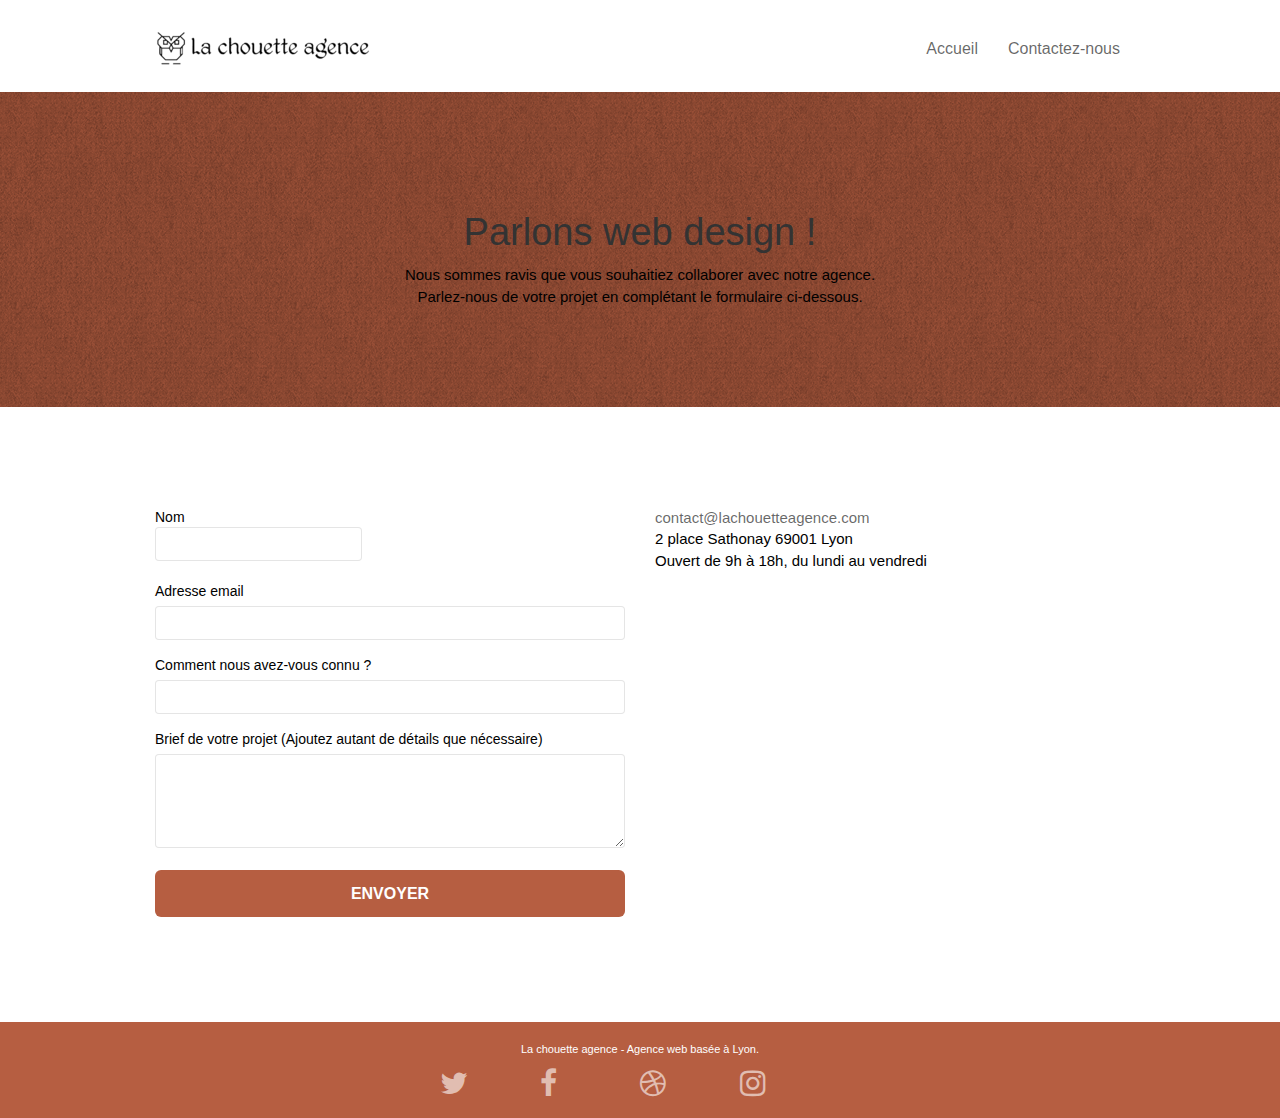
==== contact.html @ f966ffcc "Test accessibilité" ====
﻿<!doctype html>
<html lang="fr-fr">
<head>
	<meta charset="utf-8">
	<meta name="description" content="Vous souhaitez collaborer avec notre agence, parlez-nous de votre projet en complétant le formulaire ci-dessous ou envoyez-nous un mail">
	<meta name="viewport" content="width=device-width, initial-scale=1.0, viewport-fit=cover">
	<link rel="shortcut icon" type="image/png" href="favicon.jpg">
	<meta name="robots" content="index,follow">

	<link rel="stylesheet" type="text/css" href="./css/bootstrap.css">
	<link rel="stylesheet" type="text/css" href="style.css">
	<link rel="stylesheet" type="text/css" href="./css/font-awesome.css">
	<link rel="stylesheet" type="text/css" href="./css/et-line.css">

	<script src="./js/jquery-2.1.0.js" defer></script>
	<script src="./js/bootstrap.js" defer></script>
	<script src="./js/blocs.js" defer></script>
	<script src="./js/jqBootstrapValidation.js" defer></script>
	<script src="./js/formHandler.js" defer></script>

	<title>Contactez-nous</title>


	<!-- Analytics -->
	<!-- Analytics END -->

</head>
<body>
	<noscript>Votre navigateur ne supporte pas JavaScript</noscript>
<!-- Principal conteneur -->
<div class="page-container">
    
<!-- bloc-0 -->
	<div class="bloc bgc-white l-bloc " id="bloc-0">
		<div class="container bloc-sm">
			<nav class="navbar row">
				<div class="navbar-header">
					<a class="navbar-brand" href="index.html"><img src="img/la-chouette-agence.png" alt="Logo de le la chouette agence" /></a>
					<button id="nav-toggle" type="button" class="ui-navbar-toggle navbar-toggle" data-toggle="collapse" data-target=".navbar-1">
						<span class="sr-only">Toggle navigation</span><span class="icon-bar"></span><span class="icon-bar"></span><span class="icon-bar"></span>
					</button>
				</div>
				<div class="collapse navbar-collapse navbar-1 special-dropdown-nav">
					<ul class="site-navigation nav navbar-nav">
						<li>
							<a href="index.html">Accueil</a>
						</li>
						<li>
							<a href="contact.html">Contactez-nous</a>
						</li>
					</ul>
				</div>
			</nav>
		</div>
	</div>
<!-- bloc-0 END -->

<!-- bloc-6 -->
<div class="bloc bg-dots-bg bg-repeat bgc-atomic-tangerine d-bloc bloc-bg-texture texture-paper" id="bloc-6">
	<div class="container bloc-lg">
		<div class="row">
			<div class="col-sm-12">
				<h1 class="text-center hero-bloc-text">
					Parlons web design !
				</h1>
				<p class="text-center mg-lg tight-width-whitespace auteur-citation">
					Nous sommes ravis que vous souhaitiez collaborer avec notre agence.<br>
					Parlez-nous de votre projet en complétant le formulaire ci-dessous.
				</p>
			</div>
		</div>
	</div>
</div>
<!-- bloc-6 END -->

<!-- bloc-7 -->
<div class="bloc bgc-white l-bloc" id="bloc-7">
	<div class="container bloc-lg">
		<div class="row">
			<div class="col-sm-6">
				<form id="form_1" novalidate success-msg="Votre message a été envoyé." fail-msg="Il semble que notre serveur de messagerie ne répond pas, désolé pour le dérangement!">
					<div class="form-group">
						<label>Nom<input id="name" class="form-control" required />
						</label>
						
					</div>
					<div class="form-group">
						<label>
							Adresse email
						</label>
						<input id="email" class="form-control" type="email" required />
					</div>
					<div class="form-group">
						<label>
							Comment nous avez-vous connu ?
						</label>
						<input class="form-control" type="text" required id="input_504" />
					</div>
					<div class="form-group">
						<label>
							Brief de votre projet (Ajoutez autant de détails que nécessaire)<br>
						</label><textarea id="message" class="form-control" rows="4" cols="50" required></textarea>
					</div> 
					<button class="bloc-button btn btn-lg btn-block cta-hero btn-atomic-tangerine" type="submit">
						Envoyer
					</button>
				</form>
			</div>
			<div class="col-sm-6">
				<p class="auteur-citation">
					<a href="mailto:contact@lachouette.com">contact@lachouetteagence.com</a><br>2 place Sathonay 69001 Lyon<br>Ouvert de 9h à 18h, du lundi au vendredi<br>
				</p>
			</div>
		</div>
	</div>
</div>
<!-- bloc-7 END -->

<!-- ScrollToTop Button -->
<a class="bloc-button btn btn-d scrollToTop" onclick="scrollToTarget('1')"><span class="fa fa-chevron-up"></span></a>
<!-- ScrollToTop Button END-->


<!-- Footer - bloc-8 -->
<div class="bloc bgc-atomic-tangerine d-bloc" id="bloc-8">
	<div class="container bloc-sm">
		<div class="row">
			<div class="col-sm-12">
				<p class="text-center white">
					La chouette agence - Agence web basée à Lyon.<br>
				</p>
				<div class="row row-no-gutters social">
					<div class="col-sm-3">
						<div class="text-center">
							<a class="social" href="index.html" aria-label="Twitter"><span class="fa fa-twitter icon-md"></span></a>
						</div>
					</div>
					<div class="col-sm-3">
						<div class="text-center">
							<a class="social" href="index.html" aria-label="Facebook"><span class="fa fa-facebook icon-md"></span></a>
						</div>
					</div>
					<div class="col-sm-3">
						<div class="text-center">
							<a class="social" href="index.html" aria-label="Dribbble"><span class="fa fa-dribbble icon-md"></span></a>
						</div>
					</div>
					<div class="col-sm-3">
						<div class="text-center">
							<a class="social" href="index.html" aria-label="Instagram"><span class="fa fa-instagram icon-md"></span></a>
						</div>
					</div>
				</div>
			</div>
		</div>
	</div>
</div>
<!-- Footer - bloc-8 END -->

</div>
<!-- Principal conteneur END -->
    

</body>
</html>
---- style.css ----
body {
    margin: 0;
    padding: 0;
    background: #fff;
    overflow-x: hidden;
    -webkit-font-smoothing: antialiased;
    -moz-osx-font-smoothing: grayscale
}

.citation {
    font-size:20px;
    font-style:italic;
}
.auteur-citation{
    font-size:15px;
}

a,
button {
    transition: all .3s ease-in-out;
    outline: 0
}

a:hover {
    text-decoration: none;
    cursor: pointer
}

#page-loading-blocs-notifaction {
    position: fixed;
    top: 0;
    bottom: 0;
    width: 100%;
    z-index: 100000;
    background: #fff url(img/pageload-spinner.gif) no-repeat center center
}

.bloc {
    width: 100%;
    clear: both;
    background: 50% 50% no-repeat;
    padding: 0 50px;
    -webkit-background-size: cover;
    -moz-background-size: cover;
    -o-background-size: cover;
    background-size: cover;
    position: relative
}

.bloc .container {
    padding-left: 0;
    padding-right: 0
}

.bloc-lg {
    padding: 100px 50px
}

.bloc-md {
    padding: 50px
}

.bloc-sm {
    padding: 20px 50px
}

.bg-b-edge,
.bg-br-edge,
.bg-center,
.bg-l-edge,
.bg-r-edge,
.bg-repeat,
.bg-t-edge,
.bg-tr-edge {
    -webkit-background-size: auto;
    -moz-background-size: auto;
    -o-background-size: auto;
    background-size: auto
}

.bg-repeat {
    background: repeat
}

.bg-t-edge {
    background: top no-repeat
}

.bloc-bg-texture::before {
    content: "";
    background-size: 2px 2px;
    position: absolute;
    top: 0;
    bottom: 0;
    left: 0;
    right: 0
}

.texture-paper::before {
    background: url(img/texture-paper.png);
    background-size: 280px 280px
}

.b-parallax {
    background-attachment: fixed
}

.d-bloc {
    color: rgb(255, 255, 255)
}

.d-bloc button:hover {
    color: rgba(255, 255, 255, .9)
}

.d-bloc .icon-round {
    border-color: rgba(255, 255, 255, .9)
}

.d-bloc .a-btn,
.d-bloc .navbar a,
.d-bloc .navbar-brand,
.d-bloc a .icon-lg,
.d-bloc a .icon-md,
.d-bloc a .icon-sm,
.d-bloc h1 a,
.d-bloc h2 a,
.d-bloc h3 a,
.d-bloc h4 a,
.d-bloc h5 a,
.d-bloc h6 a,
.d-bloc p a {
    color: rgba(255, 255, 255, .6)
}

.d-bloc .a-btn:hover,
.d-bloc .navbar a:hover,
.d-bloc .navbar-brand:hover,
.d-bloc a:hover .icon-lg,
.d-bloc a:hover .icon-md,
.d-bloc a:hover .icon-sm,
.d-bloc h1 a:hover,
.d-bloc h2 a:hover,
.d-bloc h3 a:hover,
.d-bloc h4 a:hover,
.d-bloc h5 a:hover,
.d-bloc h6 a:hover,
.d-bloc p a:hover {
    color: rgba(255, 255, 255, 1)
}

.d-bloc .navbar-toggle .icon-bar {
    background: rgba(255, 255, 255, 1)
}

.d-bloc .panel {
    color: rgba(0, 0, 0, .5)
}

.d-bloc .panel button:hover {
    color: rgba(0, 0, 0, .7)
}

.d-bloc .panel icon {
    border-color: rgba(0, 0, 0, .7)
}

.d-bloc .panel .a-btn {
    color: rgba(0, 0, 0, .6)
}

.d-bloc .panel .a-btn:hover {
    color: rgba(0, 0, 0, 1)
}

.d-bloc .panel,
.l-bloc {
    color: rgba(0, 0, 0, .5)
}

.d-bloc .panel button:hover,
.l-bloc button:hover {
    color: rgba(0, 0, 0, .7)
}

.l-bloc .icon-round {
    border-color: rgba(0, 0, 0, .7)
}

.d-bloc .panel .a-btn,
.l-bloc .a-btn,
.l-bloc .navbar a,
.l-bloc .navbar-brand,
.l-bloc a .icon-lg,
.l-bloc a .icon-md,
.l-bloc a .icon-sm,
.l-bloc h1 a,
.l-bloc h2 a,
.l-bloc h3 a,
.l-bloc h4 a,
.l-bloc h5 a,
.l-bloc h6 a,
.l-bloc p a {
    color: rgba(0, 0, 0, .6)
}

.d-bloc .panel .a-btn:hover,
.l-bloc .a-btn:hover,
.l-bloc .navbar a:hover,
.l-bloc .navbar-brand:hover,
.l-bloc a:hover .icon-lg,
.l-bloc a:hover .icon-md,
.l-bloc a:hover .icon-sm,
.l-bloc h1 a:hover,
.l-bloc h2 a:hover,
.l-bloc h3 a:hover,
.l-bloc h4 a:hover,
.l-bloc h5 a:hover,
.l-bloc h6 a:hover,
.l-bloc p a:hover {
    color: rgba(0, 0, 0, 1)
}

.l-bloc .navbar-toggle .icon-bar {
    color: rgba(0, 0, 0, .6)
}

.voffset {
    margin-top: 30px
}

.voffset-lg {
    margin-top: 80px
}

.row-no-gutters {
    margin-right: 0;
    margin-left: 0
}

.row.row-no-gutters>[class*=" col-"],
.row.row-no-gutters>[class^=col-] {
    padding-right: 0;
    padding-left: 0
}

#bloc-1-hero h1 {
    font-size: 32px
}

.navbar {
    margin-bottom: 0;
    z-index: 1
}

.navbar-brand {
    height: auto;
    padding: 3px 15px;
    font-size: 25px;
    font-weight: 600;
    line-height: 44px
}

.navbar-brand img {
    max-height: 200px;
    margin: 0 5px 0 0;
    display: inline
}

.navbar-brand img[src$=svg] {
    min-width: 100px
}

.nav-center .navbar-brand img {
    margin: 0
}

.navbar .nav {
    padding-top: 2px;
    margin-right: -16px;
    float: right;
    z-index: 1
}

.nav>li {
    float: left;
    margin-top: 4px;
    font-size: 16px
}

.navbar-nav .open .dropdown-menu>li>a {
    text-align: inherit
}

.nav>li a:focus,
.nav>li a:hover {
    background: 0 0
}

.navbar-toggle {
    margin: 10px 10px 0 0;
    border: 0
}

.navbar-toggle:hover {
    background: 0 0
}

.navbar-toggle .icon-bar {
    background-color: rgba(0, 0, 0, .5);
    width: 26px
}

.nav-invert .navbar .nav {
    float: left
}

.nav-invert .navbar-brand,
.nav-invert .navbar-header {
    float: right;
    position: relative;
    z-index: 2
}

@media (min-width:768px) {
    .site-navigation {
        position: absolute;
        top: 50%;
        right: 20px;
        transform: translate(0, -50%);
        -webkit-transform: translateY(-50%)
    }
    .nav>li .dropdown-menu a,
    .nav>li .dropdown-menu a:hover {
        color: #484848
    }
    .nav-invert .site-navigation {
        left: 0;
        right: 0
    }
    .nav-center {
        text-align: center
    }
    .nav-center .navbar-header {
        width: 100%
    }
    .nav-center .nav>li,
    .nav-center .navbar-brand,
    .nav-center .navbar-header {
        float: none;
        display: inline-block
    }
    .nav-center .site-navigation {
        position: relative;
        width: 100%;
        right: 0;
        margin-right: 0;
        margin-top: 20px
    }
}

.nav>li>.dropdown a {
    background: 0 0;
    display: block;
    padding: 14px 15px
}

.dropdown-menu .dropdown-menu {
    top: -8px;
    left: 100%
}

.dropdown-menu .dropmenu-flow-right {
    top: 100%;
    left: 0;
    margin-left: -1px;
    border-top-left-radius: 0;
    border-top-right-radius: 0
}

.dropdown-menu .dropdown span {
    border: 4px solid #000;
    border-top-color: transparent;
    border-right-color: transparent;
    border-bottom-color: transparent;
    margin: 6px -5px 0 0;
    float: right
}

.mg-md {
    margin-top: 10px;
    margin-bottom: 20px
}

.mg-lg {
    margin-top: 10px;
    margin-bottom: 40px
}

.btn {
    margin: 0 5px 5px 0
}

.btn-d,
.btn-d:focus,
.btn-d:hover {
    color: #fff;
    background: rgba(0, 0, 0, .3)
}

button {
    outline: 0
}

.btn-rd {
    border-radius: 40px
}

.btn-clean {
    border: 1px solid rgba(0, 0, 0, .08);
    border-bottom-color: rgba(0, 0, 0, .1);
    text-shadow: 0 1px 0 rgba(0, 0, 1, .1);
    box-shadow: 0 1px 3px rgba(0, 0, 1, .25), inset 0 1px 0 0 rgba(255, 255, 255, .15)
}

.icon-md {
    font-size: 30px!important
}

.icon-lg {
    font-size: 60px
}

.sm-shadow {
    text-shadow: 0 1px 2px rgba(0, 0, 0, .3)
}

.panel-rd {
    border-radius: 30px
}

.panel-rd .panel-footer {
    border-radius: 0 0 29px 29px
}

.form-control {
    border-color: rgba(0, 0, 0, .1);
    box-shadow: none
}

.scrollToTop {
    width: 40px;
    height: 40px;
    position: fixed;
    bottom: 20px;
    right: 20px;
    opacity: 0;
    z-index: 500;
    transition: all .3s ease-in-out
}

.scrollToTop span {
    margin-top: 6px
}

.showScrollTop {
    font-size: 14px;
    opacity: 1
}

a[data-lightbox] {
    position: relative;
    display: block;
    text-align: center
}

a[data-lightbox]:hover::before {
    content: "+";
    font-family: HelveticaNeue-Light, "Helvetica Neue Light", "Helvetica Neue", Helvetica, Arial;
    font-size: 32px;
    width: 50px;
    height: 50px;
    margin-left: -25px;
    border-radius: 50%;
    background: rgba(0, 0, 0, .6);
    color: #fff;
    font-weight: 100;
    z-index: 1;
    position: absolute;
    top: 50%;
    transform: translateY(-50%);
    -webkit-transform: translateY(-50%)
}

a[data-lightbox]:hover img {
    opacity: .6;
    -webkit-animation-fill-mode: none;
    animation-fill-mode: none
}

#lightbox-modal {
    display: flex;
    align-items: center
}

#lightbox-modal .modal-dialog {
    width: 90%;
    max-width: 900px;
    margin: 0 auto 0
}

#lightbox-modal .modal-dialog img {
    max-height: 90vh;
    margin: 0 auto
}

.lightbox-caption {
    padding: 20px;
    color: #fff;
    background: rgba(0, 0, 0, .5);
    position: absolute;
    left: 15px;
    right: 15px;
    bottom: 5px
}

.close-lightbox {
    color: #fff;
    font-size: 30px;
    position: absolute;
    top: 20px;
    right: 20px;
    z-index: 20;
    background: rgba(0, 0, 0, .5);
    border: none;
    line-height: 30px;
    padding: 0 9px 5px;
    opacity: .3
}

.close-lightbox:hover,
.next-lightbox:hover,
.prev-lightbox:hover {
    opacity: 1;
    color: #fff
}

.next-lightbox,
.prev-lightbox {
    font-size: 20px;
    color: rgba(255, 255, 255, .9);
    background: rgba(0, 0, 0, .5);
    transition: all .2s ease-in-out;
    position: absolute;
    top: 45%;
    z-index: 1;
    opacity: .4
}

.next-lightbox {
    padding: 6px 8px 1px 13px;
    right: 25px
}

.prev-lightbox {
    padding: 6px 13px 1px 10px;
    left: 25px
}

.snapshot-lb .modal-body {
    padding-bottom: 45px
}

.snapshot-lb .lightbox-caption {
    padding: 0;
    color: rgba(0, 0, 0, .5);
    background: 0 0
}

.btn,
a,
h1,
h2,
h3,
h4,
h5,
h6,
label,
p {
    font-family: helvetica;
    font-weight: 400;
    color: #000
}

.container {
    max-width: 1000px
}

.hero-bloc-text {
    font-size: 38px
}

p {
    font-size: 11px
}

.tight-width-whitespace {
    max-width: 600px;
    margin: auto auto auto auto
}

.h1 {
    font-size: 20px;
    font-family: "Open Sans"
}

.cta-hero {
    margin-top: 22px;
    color: #fff;
    text-transform: uppercase;
    padding: 12px 28px 12px 28px;
    font-size: 16px;
    font-weight: 700
}

.social {
    max-width: 400px;
    margin: auto auto auto auto;
    display: flex;
    justify-content: space-between;
}

h2 {
    font-size: 22px;
    line-height: 1.4em
}

h3 {
    font-size: 15px;
    text-transform: uppercase;
    font-weight: 700;
    color: #333
}

.med-width-whitespace {
    max-width: 800px;
    margin: auto auto auto auto;
    box-shadow: 0 0 0 #000
}

h1 {
    color: #333
}

h4 {
    color: #333
}

.icons {
    margin-bottom: 14px;
    margin-top: 24px
}

.white {
    color: #fff
}

.portfolio-thumb {
    margin-bottom: 24px
}

.portfolio-row {
    margin-bottom: 44px;
    margin-top: 50px
}

.black-background {
    background-color: rgba(165, 147, 99, .7);
    padding: 40px 40px 40px 40px
}

.bold-link {
    font-weight: 900;
    text-decoration: underline
}

.bgc-white {
    background-color: #fff
}

.bgc-dark-slate-blue {
    background-color: #364577
}

.bgc-atomic-tangerine {
    background-color: #B65E41
}

.tc-white {
    color: #F3976C
}

.btn-atomic-tangerine {
    background: #B65E41;
    color: #fff
}

.btn-atomic-tangerine:hover {
    background: #c27956;
    color: #fff
}

.ltc-white {
    color: #fff
}

.ltc-white:hover {
    color: #ccc
}

.ltc-atomic-tangerine {
    color: #B65E41
}

.ltc-atomic-tangerine:hover {
    color: #c27956
}

.icon-dark-slate-blue {
    color: #364577;
    border-color: #364577
}

.bg-dots-bg {
    background-image: url(img/dots-bg.png)
}

.bg-lines-h2-bg {
    background-image: url(img/lines-h2-bg.png)
}

.bg-banniere {
    background-image: url(img/la-chouette-agence-banniere.jpg)
}

.bg-presentation {
    background-image: url(img/image-de-presentation.jpg)
}

@media (max-width:1024px) {
    .bloc {
        padding-left: 20px;
        padding-right: 20px
    }
    .bloc.full-width-bloc {
        padding-left: 0;
        padding-right: 0
    }
}

@media (max-width:992px) and (min-width:768px) {
    .navbar .nav {
        max-width: 80%
    }
    .nav-center.navbar .nav {
        max-width: 100%
    }
}

@media only screen and (min-width:768px) and (max-width:1024px) and (orientation:landscape) {
    .b-parallax {
        background-attachment: scroll
    }
}

@media only screen and (min-width:1024px) and (max-width:1366px) and (-webkit-min-device-pixel-ratio:1.5) {
    .b-parallax {
        background-attachment: scroll
    }
}

@media (max-width:991px) {
    .container {
        width: 100%
    }
    .b-parallax {
        background-attachment: scroll
    }
    #hero-bloc,
    .page-container {
        overflow-x: hidden;
        position: relative
    }
    .bloc-group,
    .bloc-group .bloc {
        display: block;
        width: 100%
    }
    .bloc-fill-screen .fill-bloc-bottom-edge,
    .bloc-fill-screen .fill-bloc-top-edge {
        padding: 0 20px;
    }
}

@media (max-width:767px) {
    .page-container {
        overflow-x: hidden;
        position: relative
    }
    h1,
    h2,
    h3,
    h4,
    h5,
    h6,
    p {
        padding-left: 10px;
        padding-right: 10px
    }
    .b-parallax {
        background-attachment: scroll
    }
    .navbar .nav {
        padding-top: 0;
        border-top: 1px solid rgba(0, 0, 0, .2);
        float: none
    }
    .navbar.row {
        margin-left: 0;
        margin-right: 0
    }
    .site-navigation {
        position: inherit;
        transform: none;
        -webkit-transform: none;
        -ms-transform: none
    }
    .nav>li {
        margin-top: 0;
        border-bottom: 1px solid rgba(0, 0, 0, .1);
        background: rgba(0, 0, 0, .05);
        text-align: left;
        padding-left: 15px;
        width: 100%
    }
    .nav>li:hover {
        background: rgba(0, 0, 0, .08)
    }
    #hero-bloc .navbar .nav {
        background: rgba(0, 0, 0, .8)
    }
    #hero-bloc .navbar .nav a {
        color: rgba(255, 255, 255, .6)
    }
    .hero {
        padding: 50px 0
    }
    .hero-nav {
        left: -1px;
        right: -1px
    }
    .navbar-collapse {
        padding: 0;
        overflow-x: hidden;
        -webkit-box-shadow: none;
        box-shadow: none
    }
    .navbar-brand img {
        max-height: 40px;
        width: auto
    }
    .nav-invert .navbar-header {
        float: none;
        width: 100%
    }
    .nav-invert .navbar-toggle {
        float: left;
        margin-left: 10px
    }
    .bloc {
        padding-left: 0;
        padding-right: 0
    }
    .bloc-lg {
        padding: 40px 0
    }
    .bloc-md,
    .bloc-sm {
        padding-left: 0;
        padding-right: 0
    }
    .bloc-fill-screen .fill-bloc-bottom-edge,
    .bloc-fill-screen .fill-bloc-top-edge {
        padding-left: 0;
        padding-right: 0
    }
    .a-block {
        padding: 0 10px
    }
    .voffset {
        margin-top: 5px
    }
    .voffset-md {
        margin-top: 20px
    }
    .voffset-lg {
        margin-top: 30px
    }
    form {
        padding: 5px
    }
    .close-lightbox {
        display: inline-block
    }
}

@media (max-width:400px) {
    .bloc {
        padding-left: 0;
        padding-right: 0
    }
}
---- css/et-line.css ----
@font-face {
    font-family: et-line;
    src: url(../fonts/et-line.eot);
    src: url(../fonts/et-line.eot?#iefix) format('embedded-opentype'),url(../fonts/et-line.woff2) format('woff2'), url(../fonts/et-line.woff) format('woff'),url(../fonts/et-line.ttf) format('truetype'),url(../fonts/et-line.svg#et-line) format('svg');
    font-weight: 400;
    font-style: normal
}.et-icon-browser,.et-icon-document,.et-icon-dribbble,.et-icon-edit,.et-icon-expand,.et-icon-facebook,.et-icon-focus,.et-icon-global,.et-icon-key,.et-icon-layers,.et-icon-lock,.et-icon-map,.et-icon-presentation,.et-icon-refresh,.et-icon-search,.et-icon-target,.et-icon-twitter,.et-icon-video{font-family:et-line;font-style:normal;font-weight:400;font-variant:normal;text-transform:none;line-height:1;-webkit-font-smoothing:antialiased;-moz-osx-font-smoothing:grayscale;display:inline-block}.et-icon-document:before{content:"\e005"}.et-icon-search:before{content:"\e007"}.et-icon-browser:before{content:"\e00c"}.et-icon-presentation:before{content:"\e00e"}.et-icon-video:before{content:"\e011"}.et-icon-expand:before{content:"\e01a"}.et-icon-focus:before{content:"\e01b"}.et-icon-edit:before{content:"\e01c"}.et-icon-lock:before{content:"\e020"}.et-icon-map:before{content:"\e025"}.et-icon-key:before{content:"\e02c"}.et-icon-layers:before{content:"\e031"}.et-icon-target:before{content:"\e04e"}.et-icon-global:before{content:"\e052"}.et-icon-refresh:before{content:"\e05a"}.et-icon-facebook:before{content:"\e05d"}.et-icon-twitter:before{content:"\e05e"}.et-icon-dribbble:before{content:"\e063"}
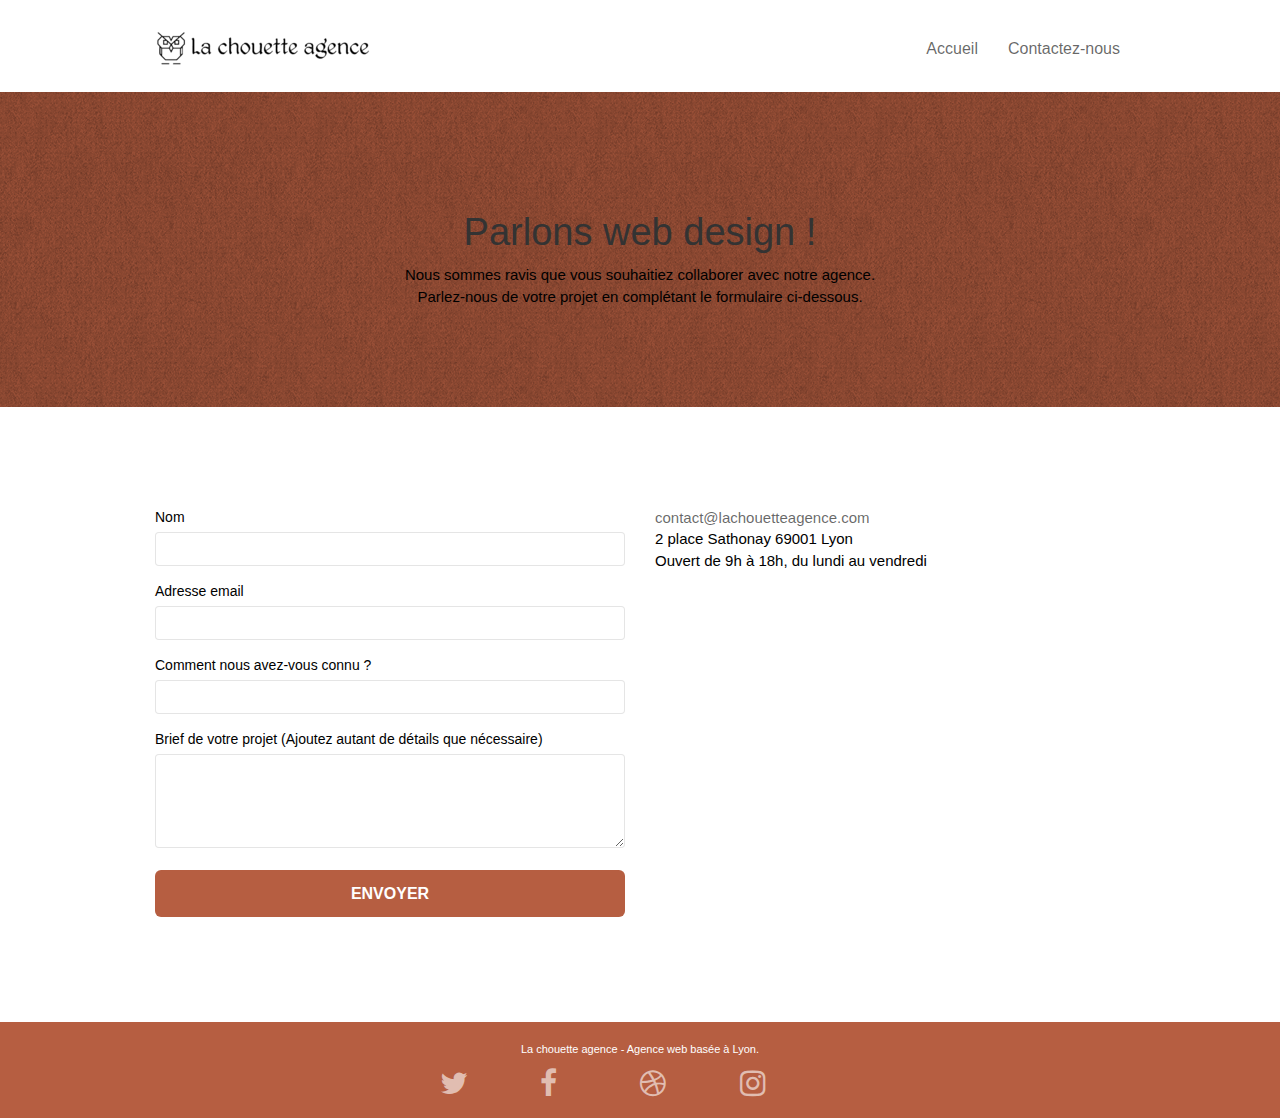
==== commit b8ec00f7: "Test accessibilité" ====
--- a/contact.html
+++ b/contact.html
@@ -80,24 +80,24 @@
 			<div class="col-sm-6">
 				<form id="form_1" novalidate success-msg="Votre message a été envoyé." fail-msg="Il semble que notre serveur de messagerie ne répond pas, désolé pour le dérangement!">
 					<div class="form-group">
-						<label>Nom<input id="name" class="form-control" required />
+						<label for="name">Nom
 						</label>
-						
+						<input id="name" class="form-control" required />
 					</div>
 					<div class="form-group">
-						<label>
+						<label for="email">
 							Adresse email
 						</label>
 						<input id="email" class="form-control" type="email" required />
 					</div>
 					<div class="form-group">
-						<label>
+						<label for="input_504">
 							Comment nous avez-vous connu ?
 						</label>
 						<input class="form-control" type="text" required id="input_504" />
 					</div>
 					<div class="form-group">
-						<label>
+						<label for="message">
 							Brief de votre projet (Ajoutez autant de détails que nécessaire)<br>
 						</label><textarea id="message" class="form-control" rows="4" cols="50" required></textarea>
 					</div> 
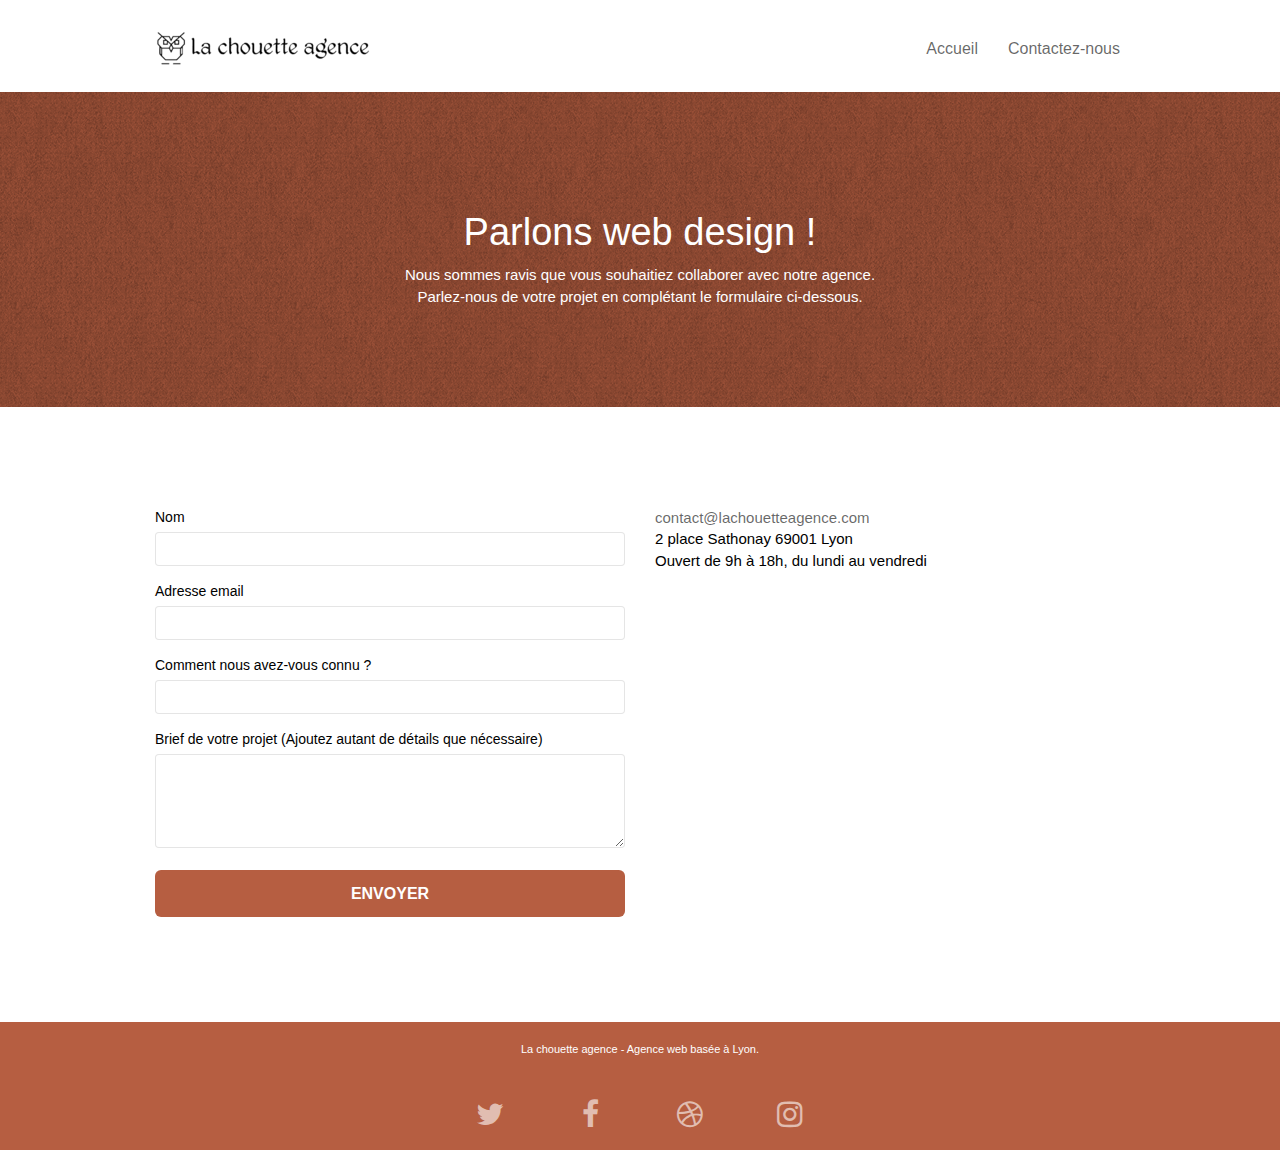
==== commit cca6aaba: "Test accessibilité" ====
--- a/contact.html
+++ b/contact.html
@@ -60,10 +60,10 @@
 	<div class="container bloc-lg">
 		<div class="row">
 			<div class="col-sm-12">
-				<h1 class="text-center hero-bloc-text">
+				<h1 class="text-center hero-bloc-text access">
 					Parlons web design !
 				</h1>
-				<p class="text-center mg-lg tight-width-whitespace auteur-citation">
+				<p class="text-center mg-lg tight-width-whitespace auteur-citation access">
 					Nous sommes ravis que vous souhaitiez collaborer avec notre agence.<br>
 					Parlez-nous de votre projet en complétant le formulaire ci-dessous.
 				</p>
@@ -127,7 +127,7 @@
 		<div class="row">
 			<div class="col-sm-12">
 				<p class="text-center white">
-					La chouette agence - Agence web basée à Lyon.<br>
+					La chouette agence - Agence web basée à Lyon.<br><br><br>
 				</p>
 				<div class="row row-no-gutters social">
 					<div class="col-sm-3">
--- a/style.css
+++ b/style.css
@@ -626,8 +626,10 @@
 .social {
     max-width: 400px;
     margin: auto auto auto auto;
-    display: flex;
-    justify-content: space-between;
+}
+
+.access{
+    color:#fff
 }
 
 h2 {
@@ -919,4 +921,11 @@
         padding-left: 0;
         padding-right: 0
     }
+}
+
+@media (max-width:768px) {
+    .social {
+        display: flex;
+        justify-content: space-between;
+    }
 }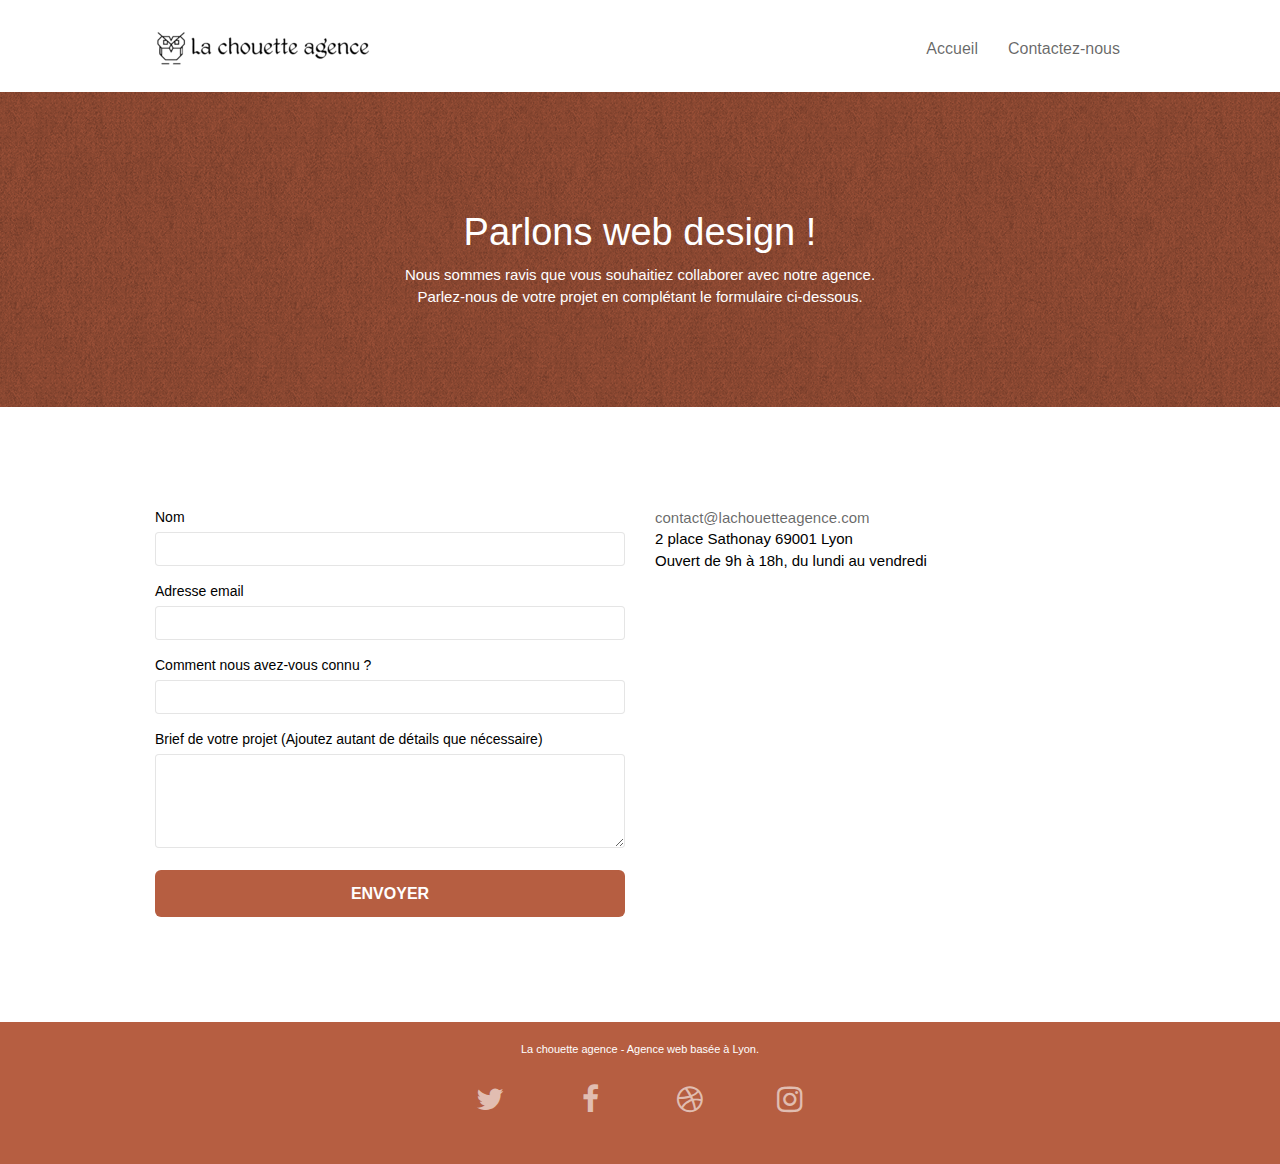
==== commit 0b650ade: "Test accessibilité" ====
--- a/contact.html
+++ b/contact.html
@@ -127,7 +127,7 @@
 		<div class="row">
 			<div class="col-sm-12">
 				<p class="text-center white">
-					La chouette agence - Agence web basée à Lyon.<br><br><br>
+					La chouette agence - Agence web basée à Lyon.<br><br>
 				</p>
 				<div class="row row-no-gutters social">
 					<div class="col-sm-3">
@@ -150,6 +150,7 @@
 							<a class="social" href="index.html" aria-label="Instagram"><span class="fa fa-instagram icon-md"></span></a>
 						</div>
 					</div>
+					<br><br><br>
 				</div>
 			</div>
 		</div>
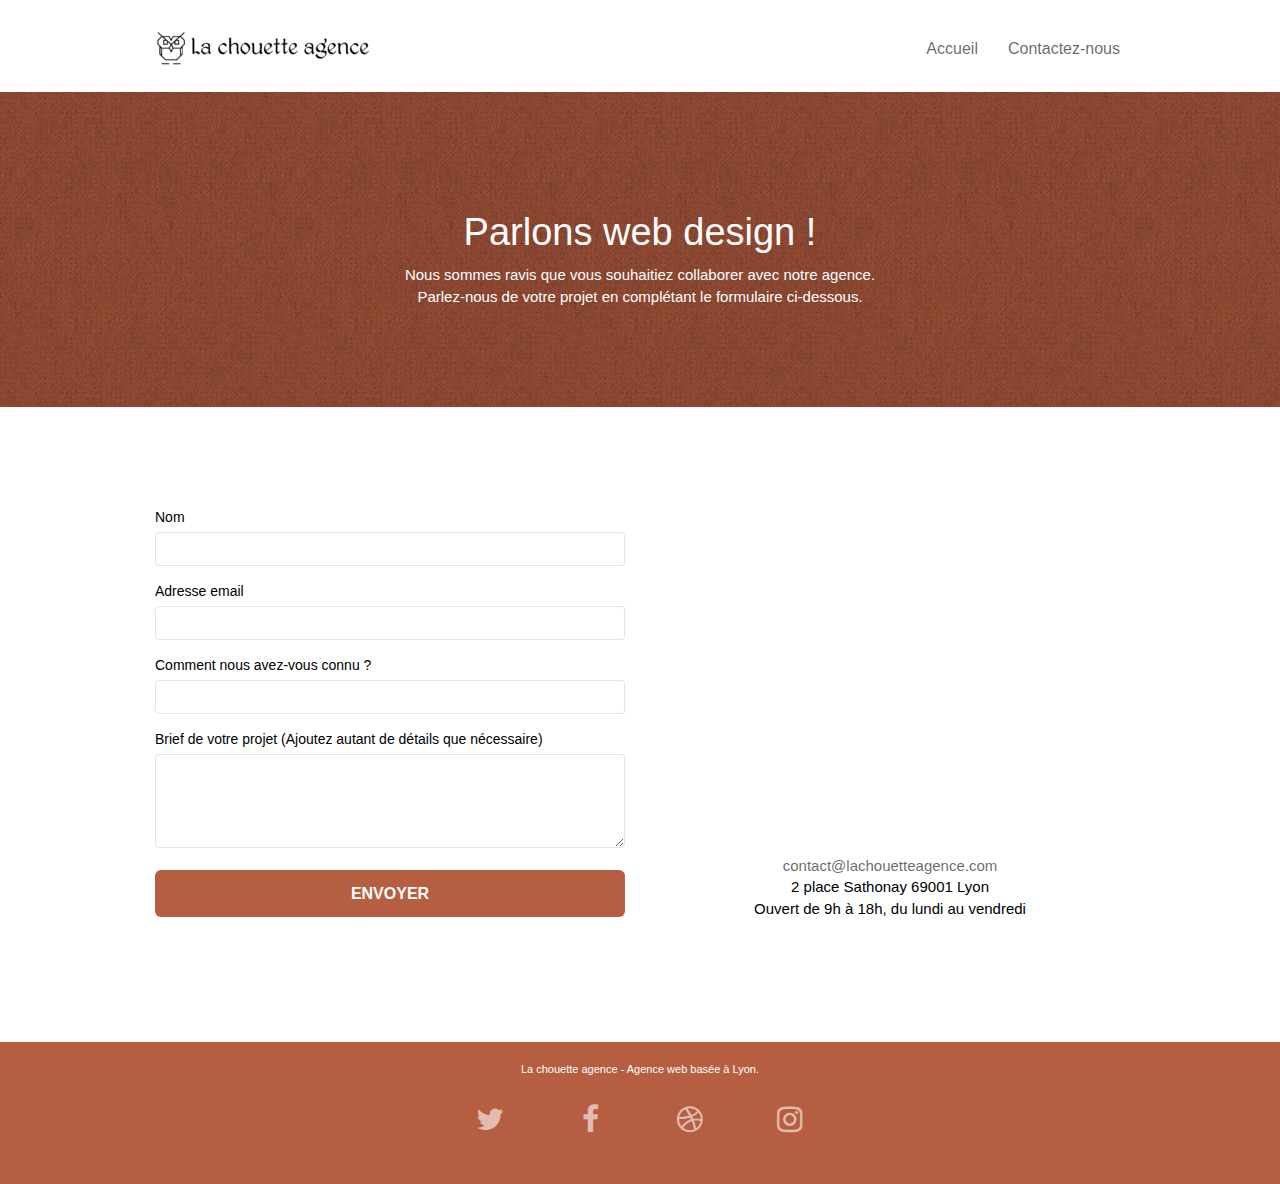
==== commit f88e598f: "Modif police" ====
--- a/contact.html
+++ b/contact.html
@@ -28,7 +28,6 @@
 <body>
 	<noscript>Votre navigateur ne supporte pas JavaScript</noscript>
 <!-- Principal conteneur -->
-<div class="page-container">
     
 <!-- bloc-0 -->
 	<div class="bloc bgc-white l-bloc " id="bloc-0">
@@ -105,9 +104,11 @@
 						Envoyer
 					</button>
 				</form>
+				<br>
 			</div>
-			<div class="col-sm-6">
-				<p class="auteur-citation">
+			<div class="col-sm-6 text-center">
+				<iframe src="https://www.google.com/maps/embed?pb=!1m18!1m12!1m3!1d1391.5444521183754!2d4.82878621985569!3d45.76940850249093!2m3!1f0!2f0!3f0!3m2!1i1024!2i768!4f13.1!3m3!1m2!1s0x47f4eb020f3664e9%3A0x13e3d71752922c1f!2s2%20Place%20Sathonay%2C%2069001%20Lyon!5e0!3m2!1sfr!2sfr!4v1588493067226!5m2!1sfr!2sfr" width="400" height="300" frameborder="0" style="border:0;" allowfullscreen="" aria-hidden="false" tabindex="0"></iframe>
+				<p class="auteur-citation"><br><br>
 					<a href="mailto:contact@lachouette.com">contact@lachouetteagence.com</a><br>2 place Sathonay 69001 Lyon<br>Ouvert de 9h à 18h, du lundi au vendredi<br>
 				</p>
 			</div>
--- a/style.css
+++ b/style.css
@@ -4,7 +4,7 @@
     background: #fff;
     overflow-x: hidden;
     -webkit-font-smoothing: antialiased;
-    -moz-osx-font-smoothing: grayscale
+    -moz-osx-font-smoothing: grayscale;
 }
 
 .citation {
@@ -928,4 +928,5 @@
         display: flex;
         justify-content: space-between;
     }
-}+}
+
--- a/css/et-line.css
+++ b/css/et-line.css
@@ -3,5 +3,6 @@
     src: url(../fonts/et-line.eot);
     src: url(../fonts/et-line.eot?#iefix) format('embedded-opentype'),url(../fonts/et-line.woff2) format('woff2'), url(../fonts/et-line.woff) format('woff'),url(../fonts/et-line.ttf) format('truetype'),url(../fonts/et-line.svg#et-line) format('svg');
     font-weight: 400;
-    font-style: normal
+    font-style: normal;
+    font-display: swap
 }.et-icon-browser,.et-icon-document,.et-icon-dribbble,.et-icon-edit,.et-icon-expand,.et-icon-facebook,.et-icon-focus,.et-icon-global,.et-icon-key,.et-icon-layers,.et-icon-lock,.et-icon-map,.et-icon-presentation,.et-icon-refresh,.et-icon-search,.et-icon-target,.et-icon-twitter,.et-icon-video{font-family:et-line;font-style:normal;font-weight:400;font-variant:normal;text-transform:none;line-height:1;-webkit-font-smoothing:antialiased;-moz-osx-font-smoothing:grayscale;display:inline-block}.et-icon-document:before{content:"\e005"}.et-icon-search:before{content:"\e007"}.et-icon-browser:before{content:"\e00c"}.et-icon-presentation:before{content:"\e00e"}.et-icon-video:before{content:"\e011"}.et-icon-expand:before{content:"\e01a"}.et-icon-focus:before{content:"\e01b"}.et-icon-edit:before{content:"\e01c"}.et-icon-lock:before{content:"\e020"}.et-icon-map:before{content:"\e025"}.et-icon-key:before{content:"\e02c"}.et-icon-layers:before{content:"\e031"}.et-icon-target:before{content:"\e04e"}.et-icon-global:before{content:"\e052"}.et-icon-refresh:before{content:"\e05a"}.et-icon-facebook:before{content:"\e05d"}.et-icon-twitter:before{content:"\e05e"}.et-icon-dribbble:before{content:"\e063"}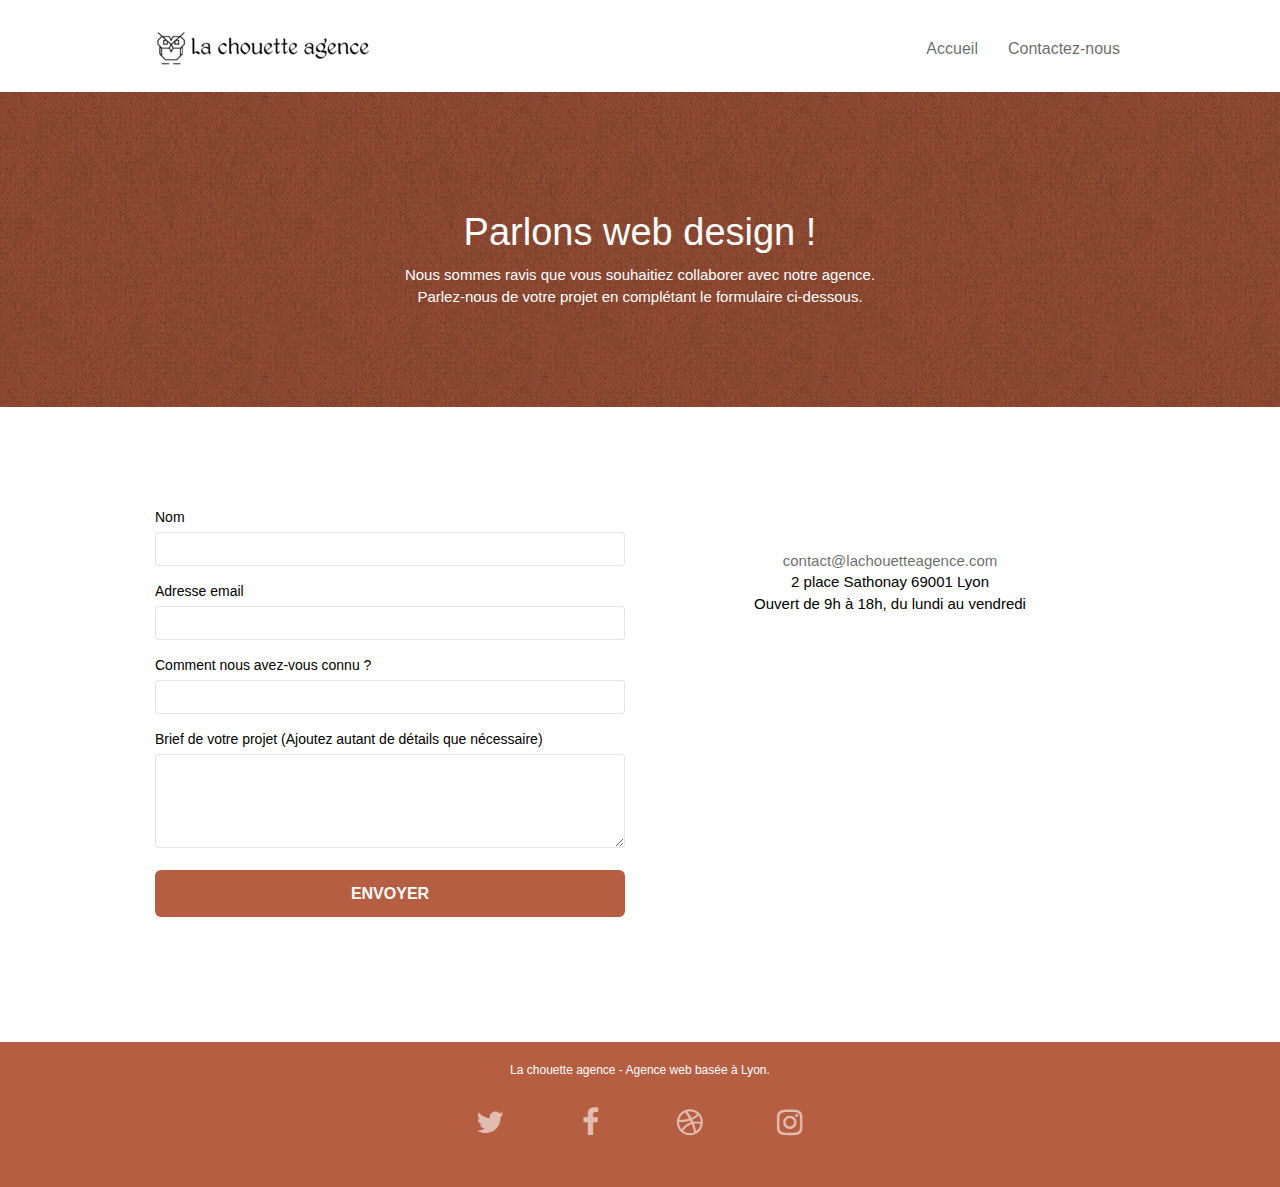
==== commit 41fe958c: "Finalisation" ====
--- a/contact.html
+++ b/contact.html
@@ -2,7 +2,7 @@
 <html lang="fr-fr">
 <head>
 	<meta charset="utf-8">
-	<meta name="description" content="Vous souhaitez collaborer avec notre agence, parlez-nous de votre projet en complétant le formulaire ci-dessous ou envoyez-nous un mail">
+	<meta name="description" content="Vous souhaitez collaborer avec notre agence, retrouvez nos mails, adresses, ci-dessous, ou complétez le formulaire">
 	<meta name="viewport" content="width=device-width, initial-scale=1.0, viewport-fit=cover">
 	<link rel="shortcut icon" type="image/png" href="favicon.jpg">
 	<meta name="robots" content="index,follow">
@@ -10,11 +10,9 @@
 	<link rel="stylesheet" type="text/css" href="./css/bootstrap.css">
 	<link rel="stylesheet" type="text/css" href="style.css">
 	<link rel="stylesheet" type="text/css" href="./css/font-awesome.css">
-	<link rel="stylesheet" type="text/css" href="./css/et-line.css">
 
 	<script src="./js/jquery-2.1.0.js" defer></script>
 	<script src="./js/bootstrap.js" defer></script>
-	<script src="./js/blocs.js" defer></script>
 	<script src="./js/jqBootstrapValidation.js" defer></script>
 	<script src="./js/formHandler.js" defer></script>
 
@@ -107,7 +105,6 @@
 				<br>
 			</div>
 			<div class="col-sm-6 text-center">
-				<iframe src="https://www.google.com/maps/embed?pb=!1m18!1m12!1m3!1d1391.5444521183754!2d4.82878621985569!3d45.76940850249093!2m3!1f0!2f0!3f0!3m2!1i1024!2i768!4f13.1!3m3!1m2!1s0x47f4eb020f3664e9%3A0x13e3d71752922c1f!2s2%20Place%20Sathonay%2C%2069001%20Lyon!5e0!3m2!1sfr!2sfr!4v1588493067226!5m2!1sfr!2sfr" width="400" height="300" frameborder="0" style="border:0;" allowfullscreen="" aria-hidden="false" tabindex="0"></iframe>
 				<p class="auteur-citation"><br><br>
 					<a href="mailto:contact@lachouette.com">contact@lachouetteagence.com</a><br>2 place Sathonay 69001 Lyon<br>Ouvert de 9h à 18h, du lundi au vendredi<br>
 				</p>
--- a/style.css
+++ b/style.css
@@ -601,7 +601,7 @@
 }
 
 p {
-    font-size: 11px
+    font-size: 12px
 }
 
 .tight-width-whitespace {
@@ -928,5 +928,8 @@
         display: flex;
         justify-content: space-between;
     }
-}
-
+    .espace>li {
+        margin-bottom:20px;
+    }
+}
+
